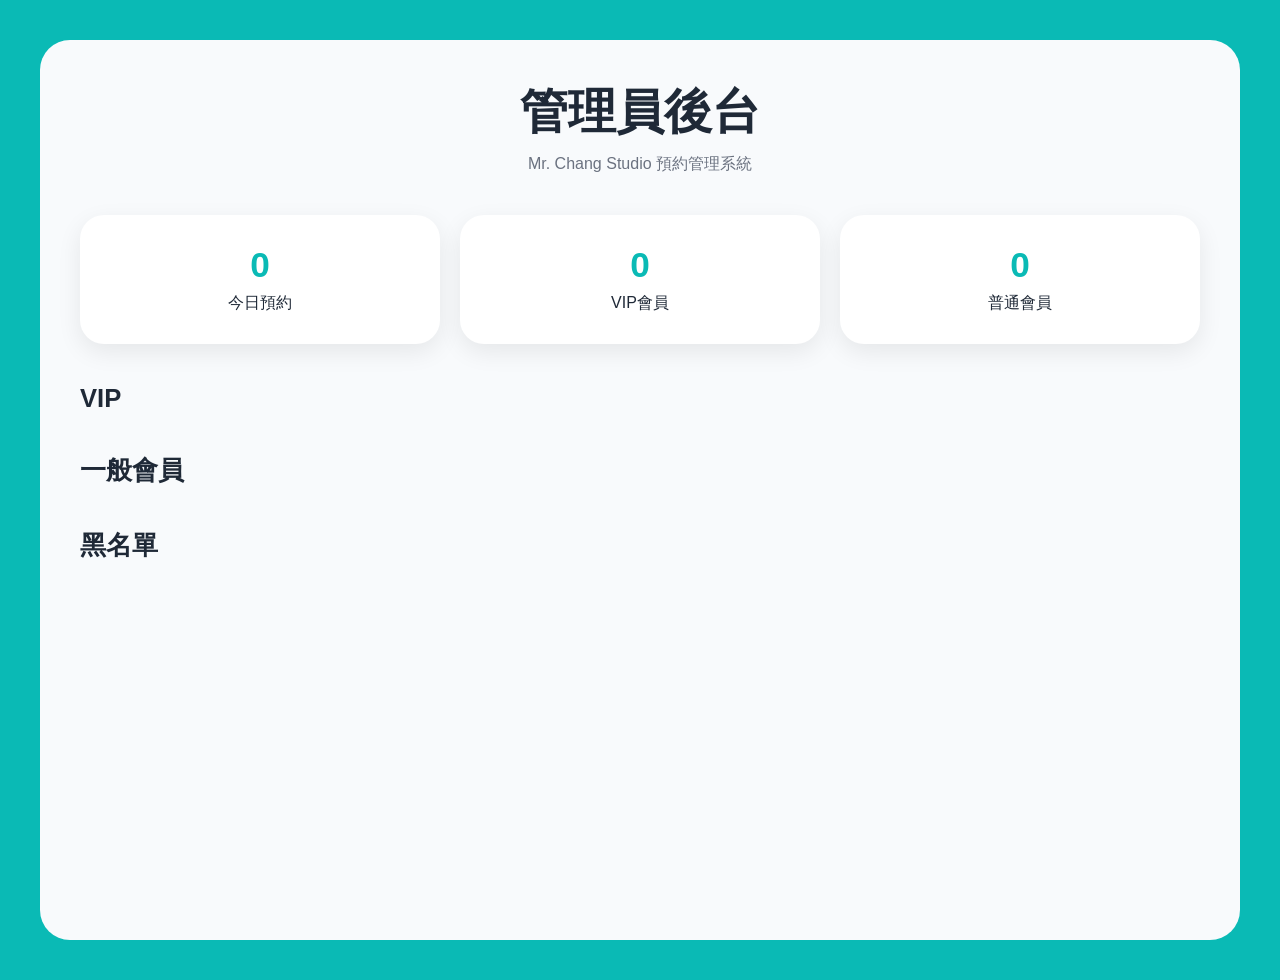
==== admin.html @ 8bcd6ae9 "Update admin.html" ====
<!DOCTYPE html>
<html lang="zh-Hant">

<head>

    <meta charset="UTF-8">

    <meta
        name="viewport"
        content="width=device-width, initial-scale=1.0">

    <title>
        管理員後台
    </title>

    <link rel="stylesheet" href="css/base.css">
    <link rel="stylesheet" href="css/components.css">

</head>

<body>

    <main class="admin-page">

        <div class="admin-header">

            <h1>
                管理員後台
            </h1>

            <p>
                Mr. Chang Studio 預約管理系統
            </p>

        </div>

        <div class="admin-dashboard">

            <div class="dashboard-card">

                <h3 id="totalBookings">
                    0
                </h3>

                <p>
                    今日預約
                </p>

            </div>

            <div class="dashboard-card">

                <h3 id="vipCount">
                    0
                </h3>

                <p>
                    VIP會員
                </p>

            </div>

            <div class="dashboard-card">

                <h3 id="normalCount">
                    0
                </h3>

                <p>
                    普通會員
                </p>

            </div>

        </div>

        <div
            id="vipSection"
            class="admin-section">

            <h2>
                VIP
            </h2>

        </div>

        <div
            id="normalSection"
            class="admin-section">

            <h2>
                一般會員
            </h2>

        </div>

        <div
            id="blacklistSection"
            class="admin-section">

            <h2>
                黑名單
            </h2>

        </div>

    </main>

    <script src="js/admin.js"></script>

</body>

</html>
---- css/base.css ----
:root{
    --primary:#0ABAB5;
    --background:#0ABAB5;
    --text:#1F2937;
    --white:#FFFFFF;
}

*{
    margin:0;
    padding:0;
    box-sizing:border-box;
}

body{
    font-family:"Noto Sans TC", sans-serif;
    background:var(--background);
    color:var(--text);
}

.hero{
    min-height:auto;

    display:flex;
    flex-direction:column;
    justify-content:center;
    align-items:center;

    padding:120px 20px 60px;

    text-align:center;

    background:
    linear-gradient(
        180deg,
        #0ABAB5,
        #55D6D1
    );

    margin-top:80px;
}

.hero-image{
    width:100%;
    max-width:420px;

    margin-top:35px;
}

.hero-image img{

    width:100%;

    border-radius:24px;

    box-shadow:
    0 20px 40px rgba(0,0,0,.15);
}

.hero h1{

    color:white;

    font-size:2.4rem;

    line-height:1.1;

    margin-top:15px;
}

@media (max-width:768px){

    .hero{
        padding:40px 25px;
    }

    .hero-buttons{
        justify-content:center;
    }

    .hero h1{
        font-size:3rem;
    }

}
---- css/components.css ----
.enter-btn{

    background:white;

    color:#1F2937;

    border:none;

    border-radius:12px;

    padding:14px 32px;

    font-weight:600;
}

.enter-btn:hover{
    transform:translateY(-2px);
}

.badge{

    display:inline-block;

    padding:10px 18px;

    border-radius:999px;

    background:
    rgba(255,255,255,.2);

    color:white;

    font-size:.8rem;

    margin-bottom:20px;

}

.hero-buttons{

    display:flex;

    flex-direction:column;

    align-items:center;

    gap:15px;

    margin-top:30px;
}

.primary-btn,
.secondary-btn{

    width:220px;

    height:60px;

    border-radius:16px;

    font-size:1rem;

    font-weight:600;

    cursor:pointer;

    transition:.25s;
}

.primary-btn{

    background:white;

    color:#111827;

    border:1px solid #DADCE0;

    box-shadow:
        0 2px 6px rgba(0,0,0,.08);

}

.secondary-btn{

    background:transparent;

    color:white;

    border:2px solid white;
}

.description{

    color:white;

    opacity:.75;

    margin-top:15px;

    font-size:1rem;
}

.navbar{

    position:fixed;

    top:0;
    left:0;

    width:100%;

    padding:18px 25px;

    display:flex;

    justify-content:space-between;

    align-items:center;

    background:white;

    border-bottom:
        1px solid rgba(0,0,0,.08);

    box-shadow:
        0 2px 15px rgba(0,0,0,.06);

    z-index:1000;
}

.logo{

    color:#1F2937;

    font-size:1.3rem;

    font-weight:700;

}

#menuBtn{

    background:none;

    border:none;

    color:#1F2937;

    font-size:2rem;

    cursor:pointer;

}

.mobile-menu{

    position:fixed;

    top:85px;

    left:0;

    width:100%;

    background:white;

    display:none;

    flex-direction:column;

    padding:20px;
}

.mobile-menu a{

    text-decoration:none;

    color:#1F2937;

    padding:15px 0;
}

.about{

    padding:80px 25px;

    background:white;

    text-align:center;
}

.about h2{

    font-size:2rem;

    margin-bottom:20px;

    color:#1F2937;
}

.about p{

    max-width:600px;

    margin:auto;

    line-height:1.8;

    color:#6B7280;
}

/* ===== 環境介紹 ===== */

.environment{

    padding:80px 20px;

    background:#EAFDFC;

    text-align:center;

}

.environment h2{

    font-size:2rem;

    color:#1F2937;

    margin-bottom:40px;

}

.env-card{

    position:relative;

    max-width:700px;

    margin:0 auto 30px;

    overflow:hidden;

    border-radius:24px;

    box-shadow:
        0 10px 30px rgba(0,0,0,.08);

}

.env-card img{
    width:100%;
    height:260px;
    object-fit:cover;
    display:block;
}

/* 手機版優化 */

@media (max-width:768px){

    .environment{

        padding:60px 20px;

    }

    .environment h2{

        font-size:1.8rem;

    }

    .env-card{

        margin-bottom:30px;

    }

}

.env-tag{

    position:absolute;

    left:20px;

    bottom:10px;

    background:white;

    color:#1F2937;

    padding:10px 18px;

    border-radius:999px;

    font-size:0.95rem;

    font-weight:600;

    backdrop-filter:blur(8px);

}

.auth-page{

    min-height:100vh;

    display:flex;

    justify-content:center;

    align-items:center;

    background:
    linear-gradient(
        135deg,
        #0ABAB5,
        #55D6D1
    );

}

.auth-card{

    width:90%;

    max-width:400px;

    background:white;

    padding:60px 35px;

    border-radius:24px;

    text-align:center;

    box-shadow:
        0 10px 30px rgba(0,0,0,.12);

}

.auth-card h1{

    margin-bottom:16px;

}

.auth-card p{

    margin-bottom:30px;

    color:#6B7280;

}

.auth-card .primary-btn{

    width:220px;

    height:60px;

    margin:auto;

}

@media (max-width:768px){

    .auth-card{

        width:90%;

        padding:45px 25px;

    }

}

/* ===== Logo ===== */

.nav-logo{

    width:140px;

    height:auto;

    display:block;

}

.brand-logo{

    width:280px;

    max-width:80%;

    height:auto;

    display:block;

    margin:20px auto;

}

.auth-logo{

    width:180px;

    height:auto;

    display:block;

    margin:0 auto 25px;

}

.primary-btn,
.secondary-btn{

    display:flex;

    justify-content:center;

    align-items:center;

    text-decoration:none;

}

.back-home{

    display:inline-block;

    margin-bottom:25px;

    text-decoration:none;

    color:#6B7280;

    font-size:0.95rem;

    transition:.2s;

}

.back-home:hover{

    color:#0ABAB5;

}

.google-icon{

    width:22px;

    height:22px;

    margin-right:10px;

}

.profile-actions{

    display:flex;

    flex-direction:column;

    gap:15px;

    margin-top:30px;

}

.profile-actions .primary-btn,
.profile-actions .secondary-btn{

    width:220px;

    margin:auto;

}

.location{

    padding:80px 20px;

    text-align:center;

    background:#EAFDFC;

}

.location h2{

    font-size:2rem;

    margin-bottom:25px;

    color:#1F2937;

}

#locationContent{

    max-width:600px;

    margin:auto;

    padding:25px;

    border-radius:20px;

    background:#F8FAFC;

    box-shadow:
        0 4px 12px rgba(0,0,0,.05);

}

#locationContent p{

    font-size:1.1rem;

    font-weight:500;

}

.booking-page{

    min-height:100vh;

    display:flex;

    justify-content:center;

    align-items:center;

    padding:120px 20px 40px;

    background:
    linear-gradient(
        135deg,
        #0ABAB5,
        #55D6D1
    );

}

.booking-card{

    width:100%;

    max-width:500px;

    background:white;

    border-radius:24px;

    padding:40px;

    text-align:center;

    box-shadow:
        0 10px 30px rgba(0,0,0,.12);

}

#bookBtn{

    margin:30px auto 0;

}

.member-type{

    display:inline-block;

    margin-top:20px;

    padding:10px 18px;

    border-radius:999px;

    background:#EAFDFC;

    color:#0ABAB5;

    font-weight:600;

}

.date-list{

    display:flex;

    flex-direction:column;

    gap:12px;

    margin:25px 0;

}

.date-btn{

    padding:15px;

    border:none;

    border-radius:14px;

    background:#F1F5F9;

    cursor:pointer;

    font-size:1rem;

    transition:.2s;

}

.date-btn:hover{

    background:#E2E8F0;

}

.booking-info{

    margin:25px 0;

    color:#6B7280;

    line-height:1.8;

}

/* ===== 會員中心 ===== */

.profile-page{

    max-width:800px;

    margin:120px auto 60px;

    padding:20px;

}

.profile-page h1{

    font-size:2rem;

    margin-bottom:30px;

    color:#1F2937;

}

.profile-info{

    background:white;

    border-radius:20px;

    padding:25px;

    box-shadow:
        0 4px 12px rgba(0,0,0,.05);

}

.info-item{

    display:flex;

    justify-content:space-between;

    align-items:center;

    padding:18px 0;

    border-bottom:
        1px solid #E5E7EB;

}

.info-item:last-child{

    border-bottom:none;

}

.info-label{

    font-weight:600;

    color:#6B7280;

}

.profile-menu{

    margin-top:30px;

    display:flex;

    flex-direction:column;

    gap:12px;

}

.profile-link,
.logout-btn{

    width:100%;

    padding:18px;

    border:none;

    border-radius:16px;

    background:white;

    text-decoration:none;

    color:#1F2937;

    font-size:1rem;

    text-align:left;

    cursor:pointer;

    box-shadow:
        0 4px 12px rgba(0,0,0,.05);

}

.logout-btn{

    font-family:inherit;

}

.booking-notice{

    margin:25px 0;

    color:#6B7280;

    line-height:1.8;

    font-size:.95rem;

}

.date-btn.selected{

    background:#0ABAB5;

    color:white;

    font-weight:600;

}

.booking-record{

    margin-top:30px;

}

.booking-header{

    font-size:1.2rem;

    font-weight:700;

    color:#1F2937;

    margin-bottom:20px;

}

.calendar-card{

    margin-top:25px;

    background:white;

    border-radius:20px;

    padding:20px;

}

.calendar-header{

    display:flex;

    justify-content:center;

    align-items:center;

    margin-bottom:20px;

}

.calendar-header button{

    border:none;

    background:none;

    font-size:1.3rem;

    cursor:pointer;

}

.weekdays{

    display:grid;

    grid-template-columns:
    repeat(7,1fr);

    margin-bottom:10px;

    font-weight:600;

}

.weekdays span{

    text-align:center;

}

.calendar-days{

    display:grid;

    grid-template-columns:
    repeat(7,1fr);

    gap:8px;

}

.calendar-day{

    height:45px;

    border-radius:12px;

    border:none;

    background:#F1F5F9;

    cursor:pointer;

}

.calendar-day:hover{

    background:#E2E8F0;

}

.calendar-day.selected{

    background:#0ABAB5;

    color:white;

    font-weight:700;

}

.slot-list{

    display:flex;

    flex-direction:column;

    gap:12px;

    margin:25px 0;

}

.slot-btn{

    width:100%;

    padding:18px;

    border:none;

    border-radius:16px;

    background:#F1F5F9;

    cursor:pointer;

    font-size:1rem;

    transition:.2s;

}

.slot-btn:hover{

    background:#E2E8F0;

}

.slot-btn.selected{

    background:#0ABAB5;

    color:white;

    font-weight:600;

}

.booking-rules{

    padding:80px 25px;

    background:#EAFDFC;

}

.booking-rules h2{

    text-align:center;

    font-size:2rem;

    margin-bottom:40px;

    color:#1F2937;

}

.booking-rules h3{

    margin-top:30px;

    margin-bottom:15px;

    color:#0ABAB5;

    font-size:1.2rem;

}

.booking-rules ul{

    padding-left:25px;

    line-height:2;

    color:#4B5563;

}

.booking-rules p{

    line-height:1.8;

    color:#4B5563;

}

.rules-image{

    width:100%;

    max-width:900px;

    display:block;

    margin:30px auto 0;

    border-radius:20px;

    box-shadow:
        0 6px 20px rgba(0,0,0,.08);

}

/* ===== Admin Login ===== */

#adminPassword{

    width:100%;

    padding:15px;

    border:1px solid #D1D5DB;

    border-radius:12px;

    font-size:1rem;

    margin-top:15px;

}

/* ===== Admin Panel ===== */

.booking-card{

    background:white;

    border-radius:20px;

    padding:25px;

    box-shadow:
        0 4px 12px rgba(0,0,0,.05);

}

#confirmBtn,
#waitingBtn,
#cancelBtn{

    width:220px;

    margin:auto;

    display:flex;

    justify-content:center;

    align-items:center;

}

#confirmBtn{

    background:#0ABAB5;

    color:white;

    border:none;

}

#waitingBtn{

    background:#F59E0B;

    color:white;

    border:none;

}

#cancelBtn{

    background:#EF4444;

    color:white;

    border:none;

}

#confirmBtn:hover,
#waitingBtn:hover,
#cancelBtn:hover{

    transform:translateY(-2px);

}

.admin-status{

    font-weight:600;

}

#memberName,
#memberPhone,
#memberBirthday{

    width:100%;

    padding:15px;

    border:1px solid #D1D5DB;

    border-radius:12px;

    font-size:1rem;

}

#slotDate,
#slotTime{

    width:100%;

    padding:15px;

    border:1px solid #D1D5DB;

    border-radius:12px;

    font-size:1rem;

}

.booking-card summary{

    cursor:pointer;

    font-size:1.1rem;

    font-weight:700;

    padding:10px;

    list-style:none;

}

.booking-card summary::-webkit-details-marker{

    display:none;

}

.booking-detail{

    margin-top:15px;

}

.slot-btn:disabled{

    background:#9CA3AF;

    color:white;

    cursor:not-allowed;

}

details{

    margin-bottom:12px;

}

/* ===== Admin V2 ===== */

.admin-page h1{

    text-align:center;

    font-size:2.5rem;

    margin-bottom:40px;

    color:#1F2937;

}

.admin-member{

    background:white;

    border-radius:20px;

    margin-bottom:15px;

    overflow:hidden;

    box-shadow:
        0 8px 25px
        rgba(0,0,0,.08);

    transition:.25s;

}

.admin-member:hover{

    transform:
    translateY(-3px);

}

.admin-member summary{

    display:flex;

    justify-content:space-between;

    align-items:center;

    padding:20px;

    background:
    linear-gradient(
        135deg,
        #0ABAB5,
        #55D6D1
    );

    color:white;

    font-size:1.1rem;

    font-weight:700;

}

.admin-member summary:hover{

    opacity:.92;

}

.admin-member[open] summary{

    border-bottom:
    1px solid rgba(
        255,255,255,.2
    );

}

.admin-content{

    padding:25px;

    background:white;

}

.admin-grid{

    display:grid;

    grid-template-columns:
    repeat(
        auto-fit,
        minmax(
            220px,
            1fr
        )
    );

    gap:15px;

}

.admin-item{

    background:#F8FAFC;

    border-radius:14px;

    padding:15px;

}

.admin-item span{

    display:block;

    font-size:.8rem;

    color:#6B7280;

    margin-bottom:6px;

}

.admin-item strong{

    color:#1F2937;

}

.vip-tag{

    background:#F59E0B;

    color:white;

    padding:6px 12px;

    border-radius:999px;

    font-size:.8rem;

}

.normal-tag{

    background:#0ABAB5;

    color:white;

    padding:6px 12px;

    border-radius:999px;

    font-size:.8rem;

}

.blacklist-tag{

    background:#EF4444;

    color:white;

    padding:6px 12px;

    border-radius:999px;

    font-size:.8rem;

}

.admin-actions{

    display:flex;

    gap:10px;

    margin-top:20px;

    flex-wrap:wrap;

}

.admin-actions button{

    border:none;

    border-radius:12px;

    padding:12px 18px;

    font-weight:600;

    cursor:pointer;

    transition:.2s;

}

.btn-confirm{

    background:#10B981;

    color:white;

}

.btn-wait{

    background:#F59E0B;

    color:white;

}

.btn-blacklist{

    background:#EF4444;

    color:white;

}

.admin-actions button:hover{

    transform:
    translateY(-2px);

}

.admin-page{

    min-height:100vh;

    max-width:1200px;

    margin:40px auto;

    padding:40px;

    background:#F8FAFC;

    border-radius:30px;

}

.admin-header{

    text-align:center;

    margin-bottom:40px;

}

.admin-header h1{

    font-size:3rem;

    color:#1F2937;

    margin-bottom:10px;

}

.admin-header p{

    color:#6B7280;

    font-size:1rem;

}

.admin-section{

    margin:40px 0;

}

.admin-section h2{

    margin-bottom:20px;

    font-size:1.6rem;

    color:#1F2937;

}

.admin-dashboard{

    display:grid;

    grid-template-columns:
    repeat(
        auto-fit,
        minmax(
            220px,
            1fr
        )
    );

    gap:20px;

    margin-bottom:40px;

}

.dashboard-card{

    background:white;

    border-radius:24px;

    padding:30px;

    text-align:center;

    box-shadow:
    0 8px 25px rgba(
        0,
        0,
        0,
        .08
    );

}

.dashboard-card h3{

    font-size:2.2rem;

    color:#0ABAB5;

    margin-bottom:8px;

}

.admin-member{

    border:1px solid
    rgba(255,255,255,.15);

}

.admin-member[open]{

    box-shadow:
    0 12px 35px
    rgba(0,0,0,.12);

}
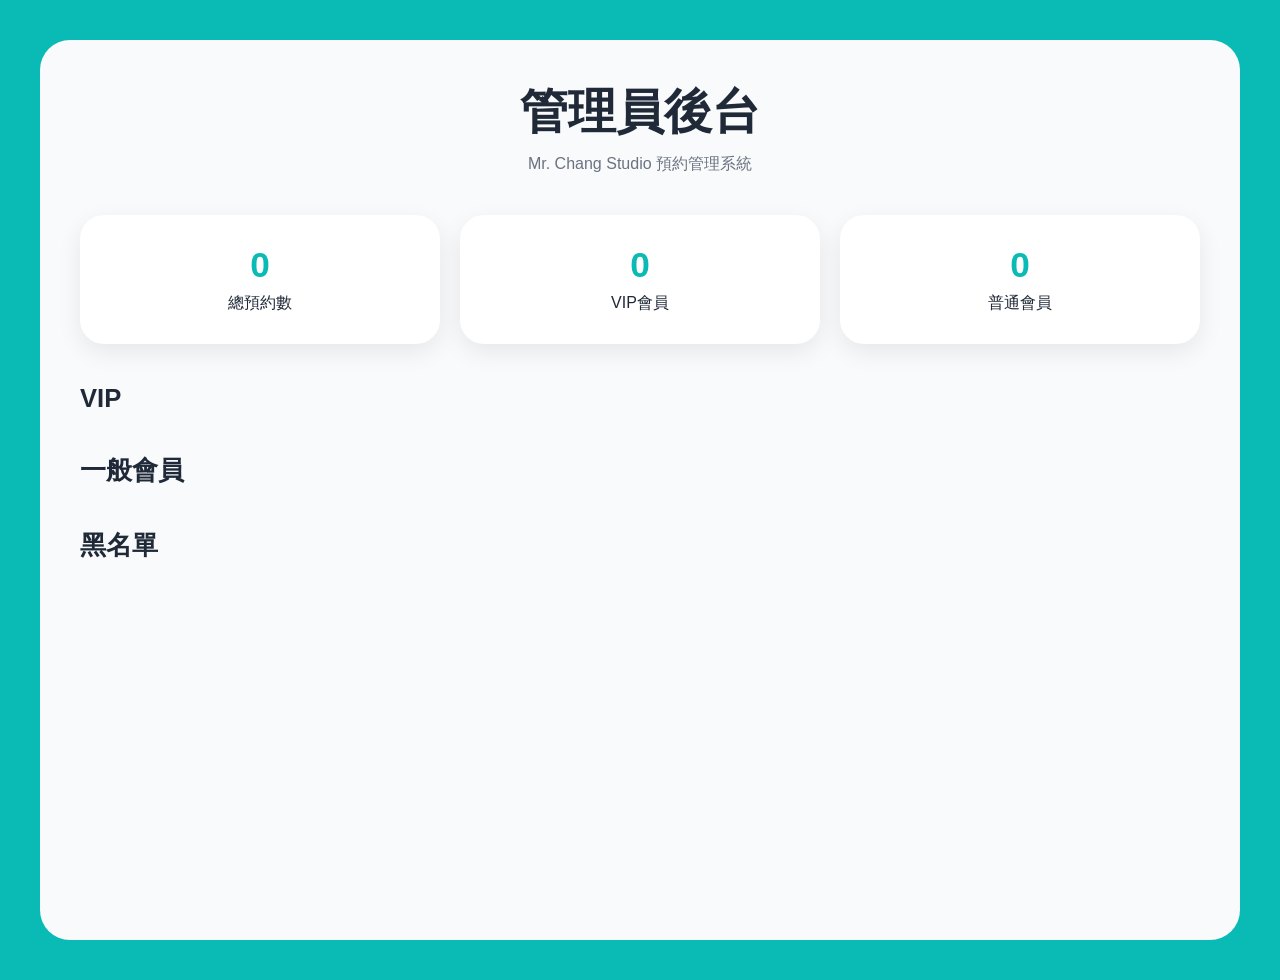
==== commit c0e9ecea: "Update admin.html" ====
--- a/admin.html
+++ b/admin.html
@@ -43,7 +43,7 @@
                 </h3>
 
                 <p>
-                    今日預約
+                    總預約數
                 </p>
 
             </div>
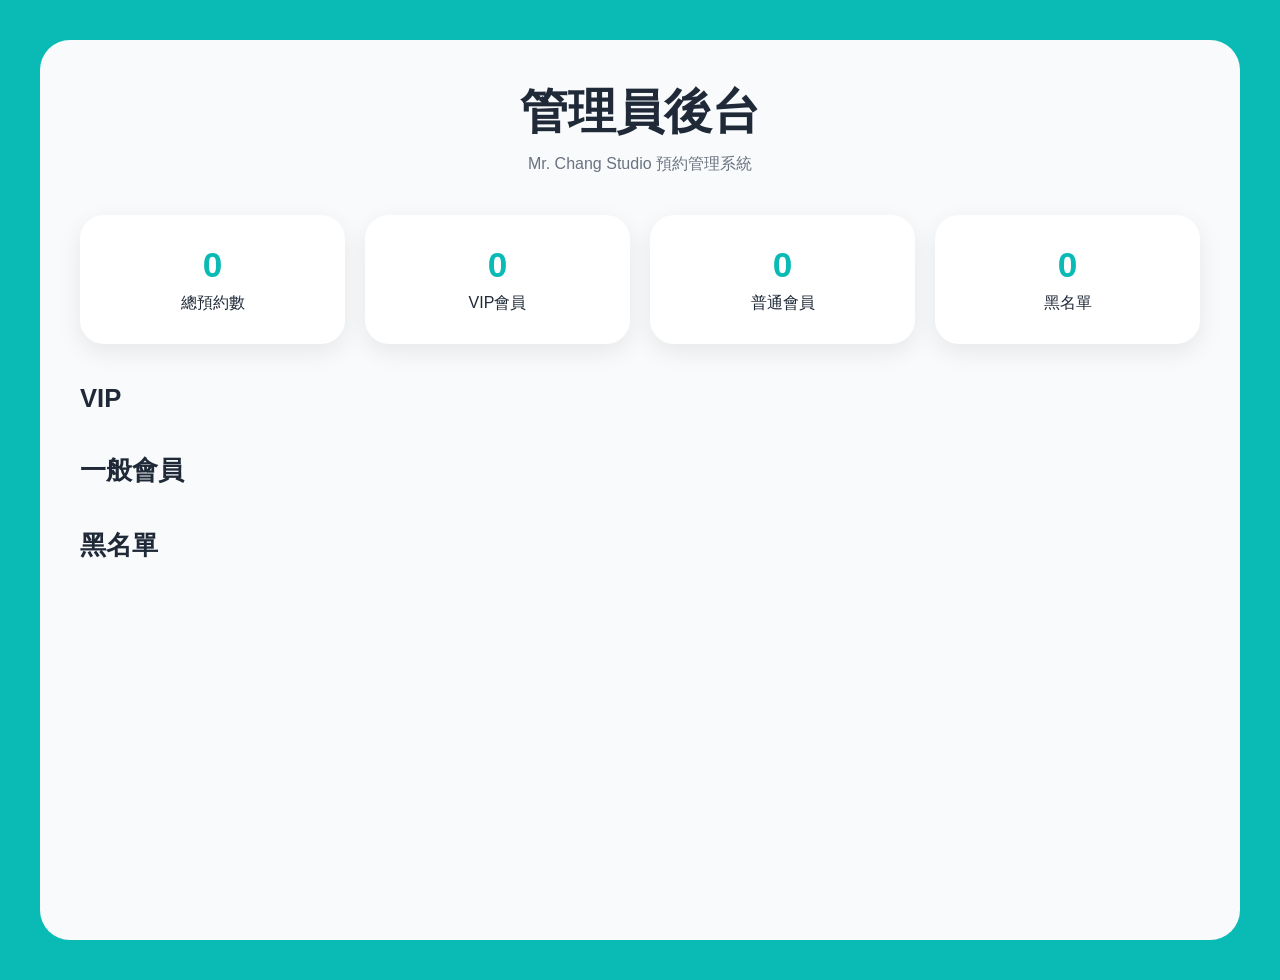
==== commit 293fd2a7: "Update admin.html" ====
--- a/admin.html
+++ b/admin.html
@@ -72,6 +72,18 @@
 
             </div>
 
+            <div class="dashboard-card">
+            
+                <h3 id="blacklistCount">
+                    0
+                </h3>
+            
+                <p>
+                    黑名單
+                </p>
+            
+            </div>
+
         </div>
 
         <div
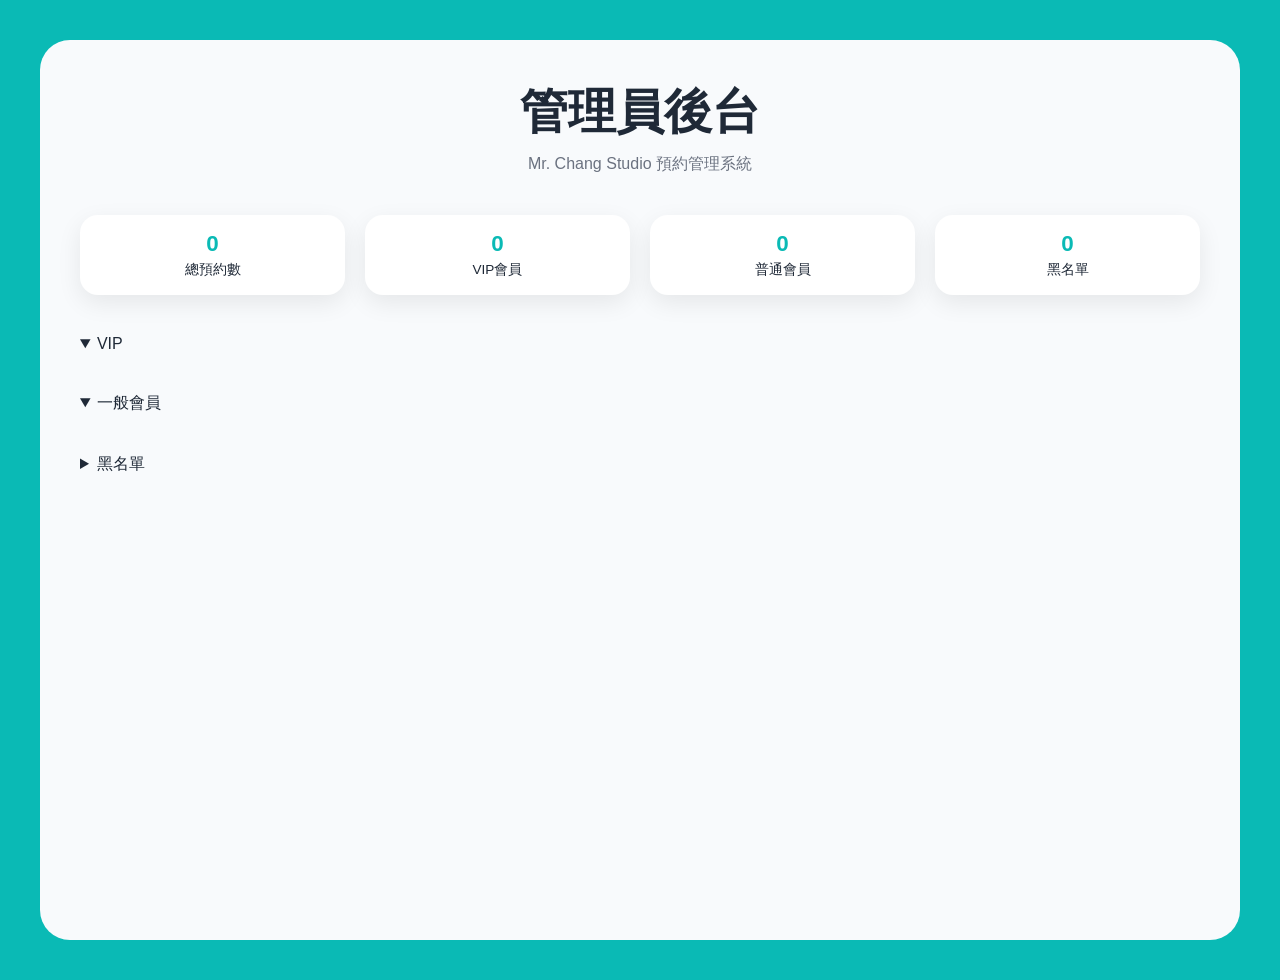
==== commit cf5c85d6: "Update admin.html" ====
--- a/admin.html
+++ b/admin.html
@@ -86,35 +86,37 @@
 
         </div>
 
-        <div
+        <details
             id="vipSection"
-            class="admin-section">
-
-            <h2>
+            class="admin-section"
+            open>
+        
+            <summary>
                 VIP
-            </h2>
-
-        </div>
-
-        <div
+            </summary>
+        
+        </details>
+        
+        <details
             id="normalSection"
-            class="admin-section">
-
-            <h2>
+            class="admin-section"
+            open>
+        
+            <summary>
                 一般會員
-            </h2>
-
-        </div>
-
-        <div
+            </summary>
+        
+        </details>
+        
+        <details
             id="blacklistSection"
             class="admin-section">
-
-            <h2>
+        
+            <summary>
                 黑名單
-            </h2>
-
-        </div>
+            </summary>
+        
+        </details>
 
     </main>
 
--- a/css/components.css
+++ b/css/components.css
@@ -1477,9 +1477,9 @@
 
     background:white;
 
-    border-radius:24px;
-
-    padding:30px;
+    border-radius:18px;
+
+    padding:16px;
 
     text-align:center;
 
@@ -1495,11 +1495,19 @@
 
 .dashboard-card h3{
 
-    font-size:2.2rem;
+    font-size:1.4rem;
 
     color:#0ABAB5;
 
-    margin-bottom:8px;
+    margin-bottom:4px;
+
+}
+
+.dashboard-card p{
+
+    font-size:.85rem;
+
+    margin:0;
 
 }
 
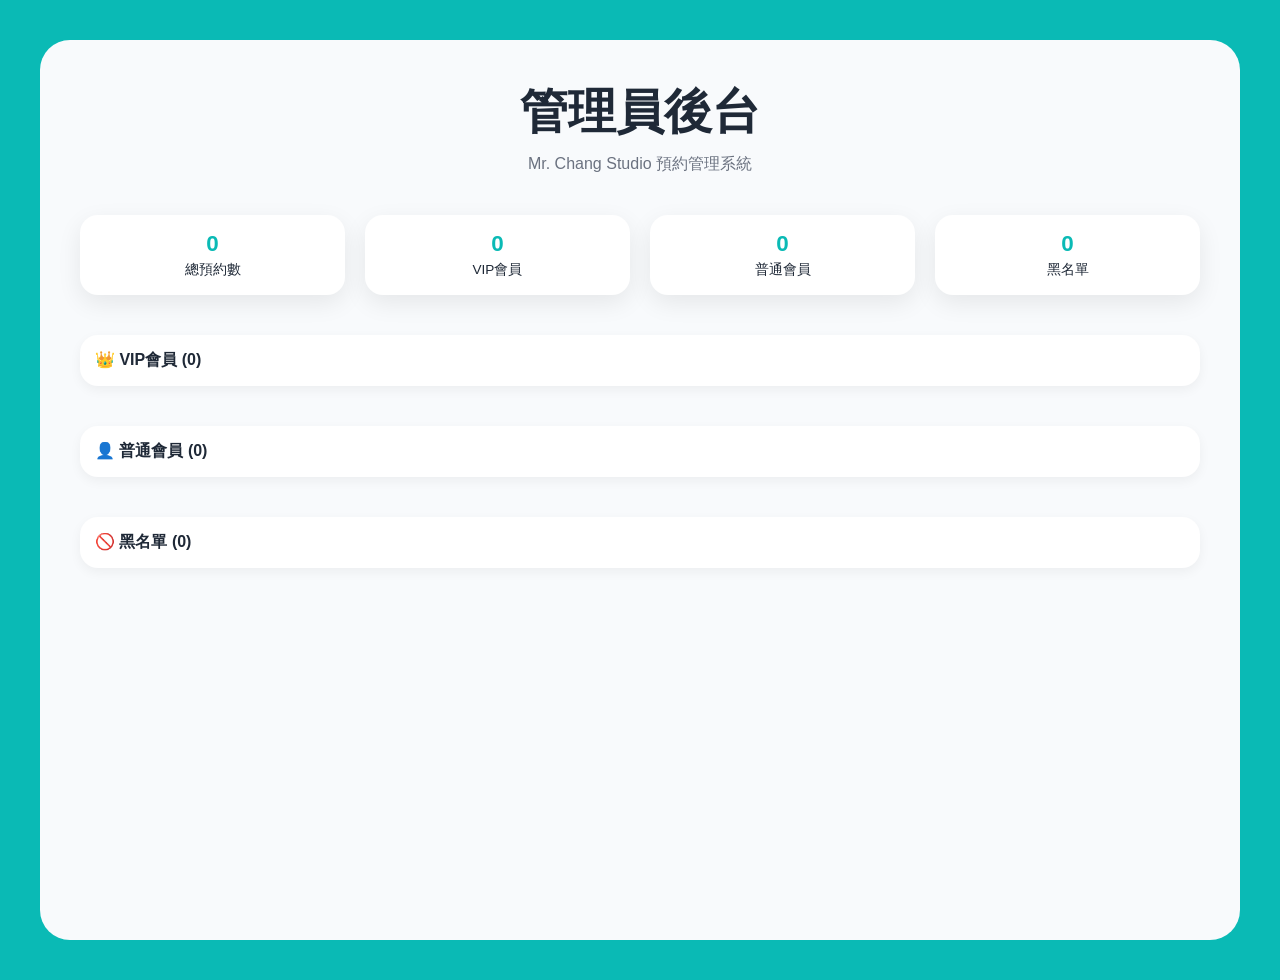
==== commit 2a392fb3: "Update admin.html" ====
--- a/admin.html
+++ b/admin.html
@@ -91,8 +91,8 @@
             class="admin-section"
             open>
         
-            <summary>
-                VIP
+            <summary id="vipTitle">
+                👑 VIP會員 (0)
             </summary>
         
         </details>
@@ -102,8 +102,8 @@
             class="admin-section"
             open>
         
-            <summary>
-                一般會員
+            <summary id="normalTitle">
+                👤 普通會員 (0)
             </summary>
         
         </details>
@@ -112,8 +112,8 @@
             id="blacklistSection"
             class="admin-section">
         
-            <summary>
-                黑名單
+            <summary id="blacklistTitle">
+                🚫 黑名單 (0)
             </summary>
         
         </details>
--- a/css/components.css
+++ b/css/components.css
@@ -1210,7 +1210,7 @@
 
     align-items:center;
 
-    padding:20px;
+    padding:14px 18px;
 
     background:
     linear-gradient(
@@ -1244,7 +1244,7 @@
 
 .admin-content{
 
-    padding:25px;
+    padding:15px;
 
     background:white;
 
@@ -1525,3 +1525,31 @@
     rgba(0,0,0,.12);
 
 }
+
+.admin-section{
+
+    background:white;
+
+    border-radius:18px;
+
+    padding:15px;
+
+    margin-bottom:20px;
+
+    box-shadow:
+    0 4px 12px
+    rgba(0,0,0,.05);
+
+}
+
+.admin-section summary{
+
+    font-size:1rem;
+
+    font-weight:700;
+
+    cursor:pointer;
+
+    list-style:none;
+
+}
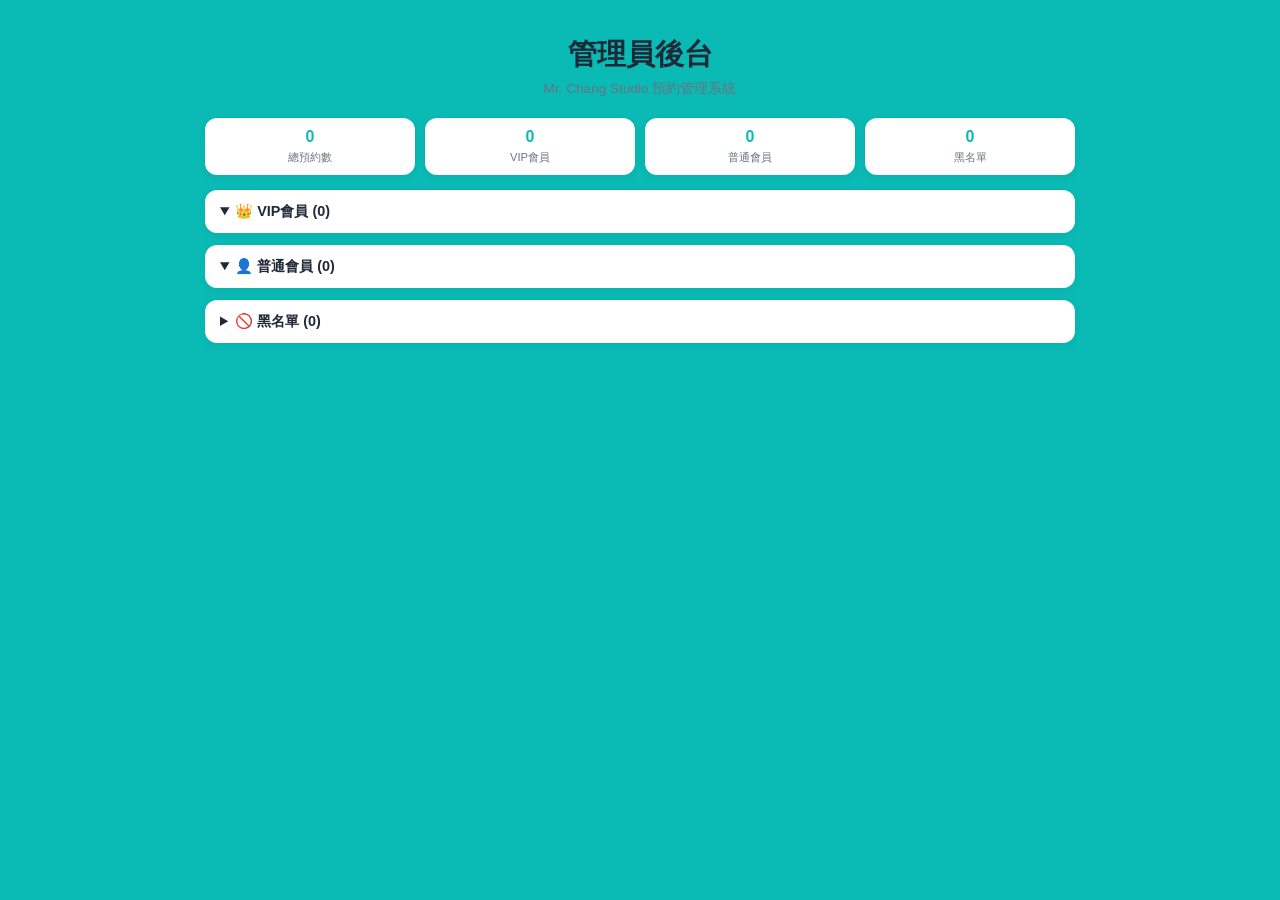
==== commit 237be1cc: "Update admin.html" ====
--- a/admin.html
+++ b/admin.html
@@ -15,6 +15,7 @@
 
     <link rel="stylesheet" href="css/base.css">
     <link rel="stylesheet" href="css/components.css">
+    <link rel="stylesheet" href="css/admin.css">
 
 </head>
 
--- a/css/components.css
+++ b/css/components.css
@@ -1014,542 +1014,3 @@
     margin-top:15px;
 
 }
-
-/* ===== Admin Panel ===== */
-
-.booking-card{
-
-    background:white;
-
-    border-radius:20px;
-
-    padding:25px;
-
-    box-shadow:
-        0 4px 12px rgba(0,0,0,.05);
-
-}
-
-#confirmBtn,
-#waitingBtn,
-#cancelBtn{
-
-    width:220px;
-
-    margin:auto;
-
-    display:flex;
-
-    justify-content:center;
-
-    align-items:center;
-
-}
-
-#confirmBtn{
-
-    background:#0ABAB5;
-
-    color:white;
-
-    border:none;
-
-}
-
-#waitingBtn{
-
-    background:#F59E0B;
-
-    color:white;
-
-    border:none;
-
-}
-
-#cancelBtn{
-
-    background:#EF4444;
-
-    color:white;
-
-    border:none;
-
-}
-
-#confirmBtn:hover,
-#waitingBtn:hover,
-#cancelBtn:hover{
-
-    transform:translateY(-2px);
-
-}
-
-.admin-status{
-
-    font-weight:600;
-
-}
-
-#memberName,
-#memberPhone,
-#memberBirthday{
-
-    width:100%;
-
-    padding:15px;
-
-    border:1px solid #D1D5DB;
-
-    border-radius:12px;
-
-    font-size:1rem;
-
-}
-
-#slotDate,
-#slotTime{
-
-    width:100%;
-
-    padding:15px;
-
-    border:1px solid #D1D5DB;
-
-    border-radius:12px;
-
-    font-size:1rem;
-
-}
-
-.booking-card summary{
-
-    cursor:pointer;
-
-    font-size:1.1rem;
-
-    font-weight:700;
-
-    padding:10px;
-
-    list-style:none;
-
-}
-
-.booking-card summary::-webkit-details-marker{
-
-    display:none;
-
-}
-
-.booking-detail{
-
-    margin-top:15px;
-
-}
-
-.slot-btn:disabled{
-
-    background:#9CA3AF;
-
-    color:white;
-
-    cursor:not-allowed;
-
-}
-
-details{
-
-    margin-bottom:12px;
-
-}
-
-/* ===== Admin V2 ===== */
-
-.admin-page h1{
-
-    text-align:center;
-
-    font-size:2.5rem;
-
-    margin-bottom:40px;
-
-    color:#1F2937;
-
-}
-
-.admin-member{
-
-    background:white;
-
-    border-radius:20px;
-
-    margin-bottom:15px;
-
-    overflow:hidden;
-
-    box-shadow:
-        0 8px 25px
-        rgba(0,0,0,.08);
-
-    transition:.25s;
-
-}
-
-.admin-member:hover{
-
-    transform:
-    translateY(-3px);
-
-}
-
-.admin-member summary{
-
-    display:flex;
-
-    justify-content:space-between;
-
-    align-items:center;
-
-    padding:14px 18px;
-
-    background:
-    linear-gradient(
-        135deg,
-        #0ABAB5,
-        #55D6D1
-    );
-
-    color:white;
-
-    font-size:1.1rem;
-
-    font-weight:700;
-
-}
-
-.admin-member summary:hover{
-
-    opacity:.92;
-
-}
-
-.admin-member[open] summary{
-
-    border-bottom:
-    1px solid rgba(
-        255,255,255,.2
-    );
-
-}
-
-.admin-content{
-
-    padding:15px;
-
-    background:white;
-
-}
-
-.admin-grid{
-
-    display:grid;
-
-    grid-template-columns:
-    repeat(
-        auto-fit,
-        minmax(
-            220px,
-            1fr
-        )
-    );
-
-    gap:15px;
-
-}
-
-.admin-item{
-
-    background:#F8FAFC;
-
-    border-radius:14px;
-
-    padding:15px;
-
-}
-
-.admin-item span{
-
-    display:block;
-
-    font-size:.8rem;
-
-    color:#6B7280;
-
-    margin-bottom:6px;
-
-}
-
-.admin-item strong{
-
-    color:#1F2937;
-
-}
-
-.vip-tag{
-
-    background:#F59E0B;
-
-    color:white;
-
-    padding:6px 12px;
-
-    border-radius:999px;
-
-    font-size:.8rem;
-
-}
-
-.normal-tag{
-
-    background:#0ABAB5;
-
-    color:white;
-
-    padding:6px 12px;
-
-    border-radius:999px;
-
-    font-size:.8rem;
-
-}
-
-.blacklist-tag{
-
-    background:#EF4444;
-
-    color:white;
-
-    padding:6px 12px;
-
-    border-radius:999px;
-
-    font-size:.8rem;
-
-}
-
-.admin-actions{
-
-    display:flex;
-
-    gap:10px;
-
-    margin-top:20px;
-
-    flex-wrap:wrap;
-
-}
-
-.admin-actions button{
-
-    border:none;
-
-    border-radius:12px;
-
-    padding:12px 18px;
-
-    font-weight:600;
-
-    cursor:pointer;
-
-    transition:.2s;
-
-}
-
-.btn-confirm{
-
-    background:#10B981;
-
-    color:white;
-
-}
-
-.btn-wait{
-
-    background:#F59E0B;
-
-    color:white;
-
-}
-
-.btn-blacklist{
-
-    background:#EF4444;
-
-    color:white;
-
-}
-
-.admin-actions button:hover{
-
-    transform:
-    translateY(-2px);
-
-}
-
-.admin-page{
-
-    min-height:100vh;
-
-    max-width:1200px;
-
-    margin:40px auto;
-
-    padding:40px;
-
-    background:#F8FAFC;
-
-    border-radius:30px;
-
-}
-
-.admin-header{
-
-    text-align:center;
-
-    margin-bottom:40px;
-
-}
-
-.admin-header h1{
-
-    font-size:3rem;
-
-    color:#1F2937;
-
-    margin-bottom:10px;
-
-}
-
-.admin-header p{
-
-    color:#6B7280;
-
-    font-size:1rem;
-
-}
-
-.admin-section{
-
-    margin:40px 0;
-
-}
-
-.admin-section h2{
-
-    margin-bottom:20px;
-
-    font-size:1.6rem;
-
-    color:#1F2937;
-
-}
-
-.admin-dashboard{
-
-    display:grid;
-
-    grid-template-columns:
-    repeat(
-        auto-fit,
-        minmax(
-            220px,
-            1fr
-        )
-    );
-
-    gap:20px;
-
-    margin-bottom:40px;
-
-}
-
-.dashboard-card{
-
-    background:white;
-
-    border-radius:18px;
-
-    padding:16px;
-
-    text-align:center;
-
-    box-shadow:
-    0 8px 25px rgba(
-        0,
-        0,
-        0,
-        .08
-    );
-
-}
-
-.dashboard-card h3{
-
-    font-size:1.4rem;
-
-    color:#0ABAB5;
-
-    margin-bottom:4px;
-
-}
-
-.dashboard-card p{
-
-    font-size:.85rem;
-
-    margin:0;
-
-}
-
-.admin-member{
-
-    border:1px solid
-    rgba(255,255,255,.15);
-
-}
-
-.admin-member[open]{
-
-    box-shadow:
-    0 12px 35px
-    rgba(0,0,0,.12);
-
-}
-
-.admin-section{
-
-    background:white;
-
-    border-radius:18px;
-
-    padding:15px;
-
-    margin-bottom:20px;
-
-    box-shadow:
-    0 4px 12px
-    rgba(0,0,0,.05);
-
-}
-
-.admin-section summary{
-
-    font-size:1rem;
-
-    font-weight:700;
-
-    cursor:pointer;
-
-    list-style:none;
-
-}
--- a/css/admin.css
+++ b/css/admin.css
@@ -0,0 +1,281 @@
+/* ===== Admin V3 ===== */
+
+.admin-page{
+
+    max-width:900px;
+
+    margin:20px auto;
+
+    padding:15px;
+
+}
+
+.admin-header{
+
+    text-align:center;
+
+    margin-bottom:20px;
+
+}
+
+.admin-header h1{
+
+    font-size:1.8rem;
+
+    margin-bottom:5px;
+
+}
+
+.admin-header p{
+
+    font-size:.85rem;
+
+    color:#6B7280;
+
+}
+
+.admin-dashboard{
+
+    display:grid;
+
+    grid-template-columns:
+    repeat(4,1fr);
+
+    gap:10px;
+
+    margin-bottom:15px;
+
+}
+
+.dashboard-card{
+
+    background:white;
+
+    padding:10px;
+
+    border-radius:12px;
+
+    text-align:center;
+
+    box-shadow:
+    0 2px 8px rgba(0,0,0,.06);
+
+}
+
+.dashboard-card h3{
+
+    font-size:1rem;
+
+    margin:0;
+
+    color:#0ABAB5;
+
+}
+
+.dashboard-card p{
+
+    font-size:.7rem;
+
+    margin-top:4px;
+
+    color:#6B7280;
+
+}
+
+.admin-section{
+
+    background:white;
+
+    border-radius:12px;
+
+    margin-bottom:12px;
+
+    overflow:hidden;
+
+    box-shadow:
+    0 2px 8px rgba(0,0,0,.06);
+
+}
+
+.admin-section summary{
+
+    padding:12px 15px;
+
+    font-size:.9rem;
+
+    font-weight:700;
+
+    cursor:pointer;
+
+}
+
+.admin-member{
+
+    margin:10px;
+
+    border-radius:10px;
+
+    overflow:hidden;
+
+    border:
+    1px solid #E5E7EB;
+
+}
+
+.admin-member summary{
+
+    padding:10px 14px;
+
+    font-size:.85rem;
+
+    display:flex;
+
+    justify-content:space-between;
+
+    align-items:center;
+
+    background:
+    linear-gradient(
+        135deg,
+        #0ABAB5,
+        #55D6D1
+    );
+
+    color:white;
+
+}
+
+.admin-content{
+
+    padding:10px;
+
+}
+
+.admin-grid{
+
+    display:grid;
+
+    grid-template-columns:
+    repeat(
+        auto-fit,
+        minmax(
+            180px,
+            1fr
+        )
+    );
+
+    gap:8px;
+
+}
+
+.admin-item{
+
+    background:#F8FAFC;
+
+    border-radius:8px;
+
+    padding:8px;
+
+}
+
+.admin-item span{
+
+    display:block;
+
+    font-size:.65rem;
+
+    color:#6B7280;
+
+    margin-bottom:4px;
+
+}
+
+.admin-item strong{
+
+    font-size:.8rem;
+
+}
+
+.admin-actions{
+
+    display:flex;
+
+    gap:8px;
+
+    margin-top:10px;
+
+}
+
+.admin-actions button{
+
+    border:none;
+
+    border-radius:8px;
+
+    padding:6px 10px;
+
+    font-size:.75rem;
+
+    cursor:pointer;
+
+}
+
+.vip-tag{
+
+    background:#F59E0B;
+
+    padding:4px 8px;
+
+    border-radius:999px;
+
+    font-size:.7rem;
+
+}
+
+.normal-tag{
+
+    background:#0ABAB5;
+
+    padding:4px 8px;
+
+    border-radius:999px;
+
+    font-size:.7rem;
+
+}
+
+.blacklist-tag{
+
+    background:#EF4444;
+
+    padding:4px 8px;
+
+    border-radius:999px;
+
+    font-size:.7rem;
+
+}
+
+.btn-confirm{
+
+    background:#10B981;
+
+    color:white;
+
+}
+
+.btn-wait{
+
+    background:#F59E0B;
+
+    color:white;
+
+}
+
+.btn-blacklist{
+
+    background:#EF4444;
+
+    color:white;
+
+}
